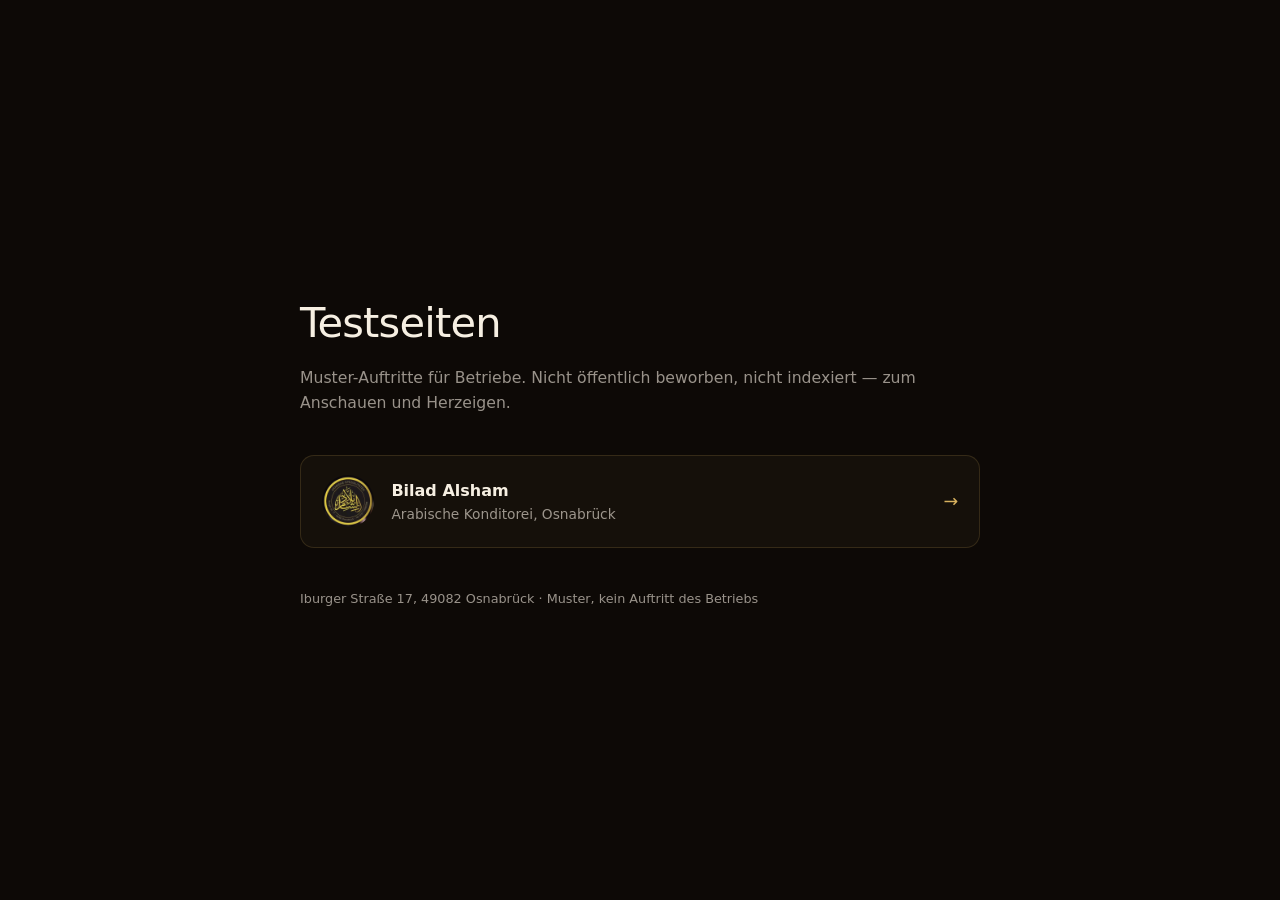
==== index.html @ 4a5b75df "Testseiten: Bilad Alsham als erste Muster-Seite Statischer Auftritt für die arabische Konditorei an " ====
<!doctype html>
<html lang="de">
<head>
<meta charset="utf-8" />
<meta name="viewport" content="width=device-width, initial-scale=1" />
<title>Testseiten</title>
<meta name="robots" content="noindex, nofollow" />
<meta name="theme-color" content="#0d0906" />
<style>
  :root{
    --ink:#0d0906; --card:#15100a; --gold:#d8b25f; --cream:#f6efe2;
    --dim:rgba(246,239,226,.6); --line:rgba(216,178,95,.16);
  }
  *,*::before,*::after{box-sizing:border-box}
  body{
    margin:0;min-height:100svh;background:var(--ink);color:var(--cream);
    font-family:system-ui,-apple-system,"Segoe UI",Roboto,sans-serif;
    line-height:1.6;display:grid;place-items:center;padding:2rem 1.2rem;
  }
  main{width:min(680px,100%)}
  h1{
    margin:0 0 .5rem;font-weight:400;letter-spacing:-.02em;
    font-size:clamp(1.7rem,5vw,2.6rem);
  }
  .lead{color:var(--dim);margin:0 0 2.5rem;font-size:.98rem}
  ul{list-style:none;margin:0;padding:0;display:grid;gap:.9rem}
  a.card{
    display:flex;align-items:center;gap:1.1rem;padding:1.2rem 1.3rem;
    border:1px solid var(--line);border-radius:14px;background:var(--card);
    color:inherit;text-decoration:none;
    transition:border-color .3s,transform .3s,background .3s;
  }
  a.card:hover{border-color:rgba(216,178,95,.4);transform:translateY(-2px);background:#191309}
  a.card:focus-visible{outline:2px solid var(--gold);outline-offset:3px}
  .thumb{
    width:52px;height:52px;flex:0 0 52px;border-radius:50%;object-fit:cover;
    background:#000;
  }
  .body{display:flex;flex-direction:column;flex:1;min-width:0}
  .body strong{font-weight:600}
  .body span{font-size:.86rem;color:var(--dim)}
  .arrow{color:var(--gold);flex:0 0 auto;font-size:1.1rem}
  footer{margin-top:2.6rem;font-size:.8rem;color:var(--dim)}
</style>
</head>
<body>
<main>
  <h1>Testseiten</h1>
  <p class="lead">
    Muster-Auftritte für Betriebe. Nicht öffentlich beworben, nicht indexiert —
    zum Anschauen und Herzeigen.
  </p>

  <ul>
    <li>
      <a class="card" href="bilad-alsham/">
        <img class="thumb" src="bilad-alsham/assets/logo.webp" width="52" height="52" alt="" />
        <span class="body">
          <strong>Bilad Alsham</strong>
          <span>Arabische Konditorei, Osnabrück</span>
        </span>
        <span class="arrow" aria-hidden="true">→</span>
      </a>
    </li>
  </ul>

  <footer>Iburger Straße 17, 49082 Osnabrück · Muster, kein Auftritt des Betriebs</footer>
</main>
</body>
</html>
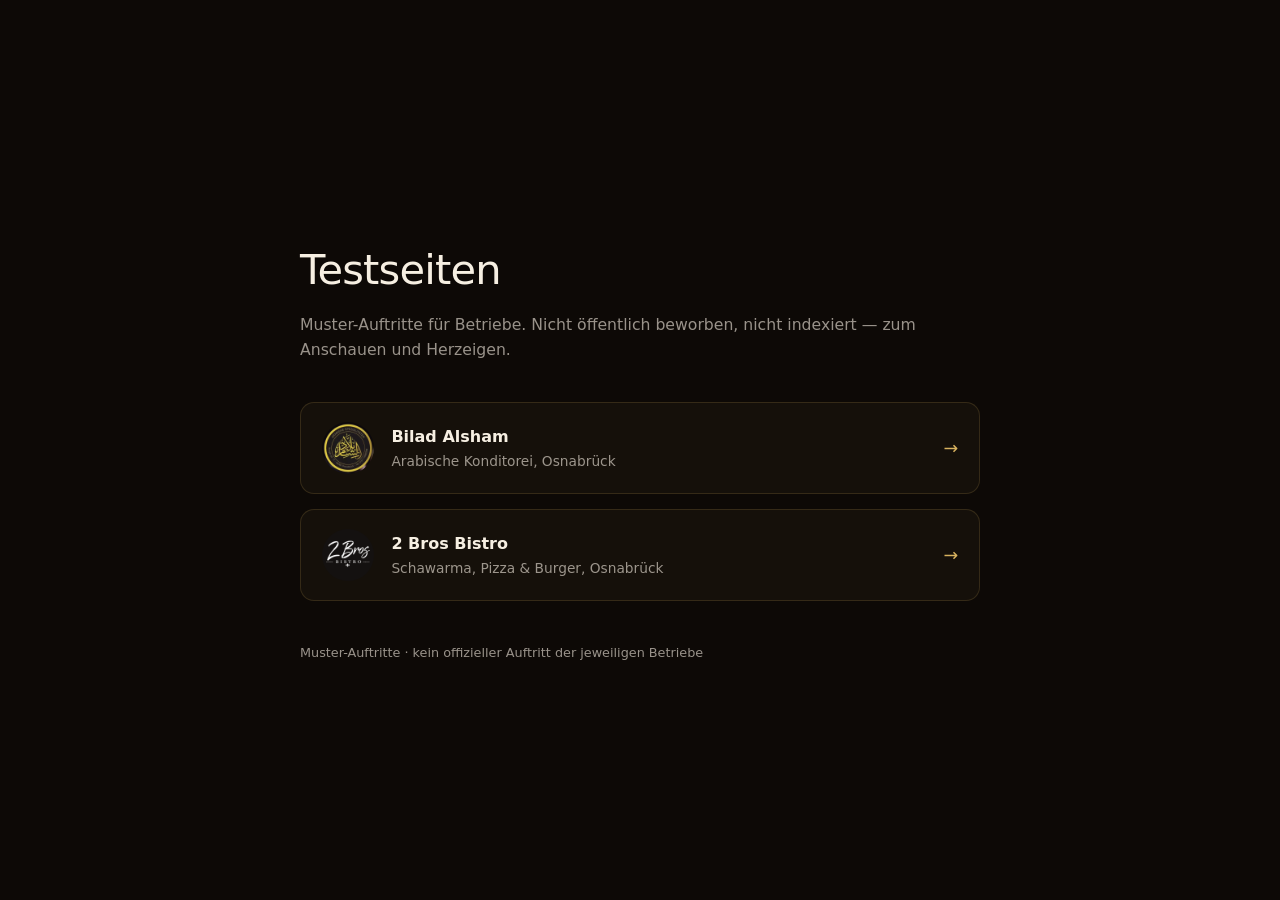
==== commit 4dbe3697: "Speisekarte des 2 Bros Bistro aufgenommen Neuer Ordner 2-bros-bistro/ nach der bestehenden Konventio" ====
--- a/index.html
+++ b/index.html
@@ -62,9 +62,19 @@
         <span class="arrow" aria-hidden="true">→</span>
       </a>
     </li>
+    <li>
+      <a class="card" href="2-bros-bistro/">
+        <img class="thumb" src="2-bros-bistro/assets/logo-coin.png" width="52" height="52" alt="" />
+        <span class="body">
+          <strong>2 Bros Bistro</strong>
+          <span>Schawarma, Pizza &amp; Burger, Osnabr&uuml;ck</span>
+        </span>
+        <span class="arrow" aria-hidden="true">&rarr;</span>
+      </a>
+    </li>
   </ul>
 
-  <footer>Iburger Straße 17, 49082 Osnabrück · Muster, kein Auftritt des Betriebs</footer>
+  <footer>Muster-Auftritte · kein offizieller Auftritt der jeweiligen Betriebe</footer>
 </main>
 </body>
 </html>
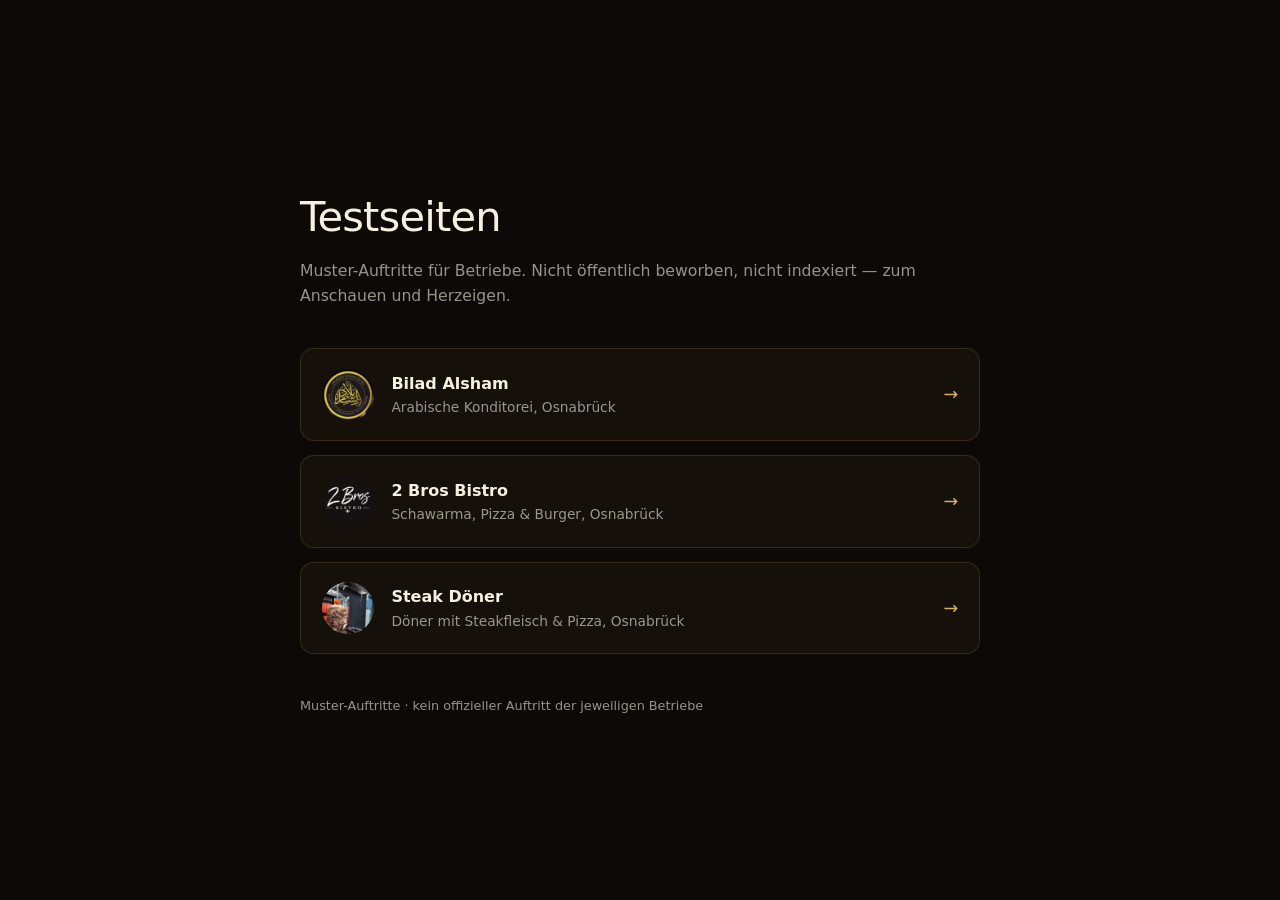
==== commit ce833432: "Testseiten: Steak Döner (Bremer Straße, Osnabrück) als Muster-Seite Co-Authored-By: Claude Opus 5 <n" ====
--- a/index.html
+++ b/index.html
@@ -72,6 +72,16 @@
         <span class="arrow" aria-hidden="true">&rarr;</span>
       </a>
     </li>
+    <li>
+      <a class="card" href="steak-doener/">
+        <img class="thumb" src="steak-doener/img/spiess.webp" width="52" height="52" alt="" />
+        <span class="body">
+          <strong>Steak D&ouml;ner</strong>
+          <span>D&ouml;ner mit Steakfleisch &amp; Pizza, Osnabr&uuml;ck</span>
+        </span>
+        <span class="arrow" aria-hidden="true">&rarr;</span>
+      </a>
+    </li>
   </ul>
 
   <footer>Muster-Auftritte · kein offizieller Auftritt der jeweiligen Betriebe</footer>
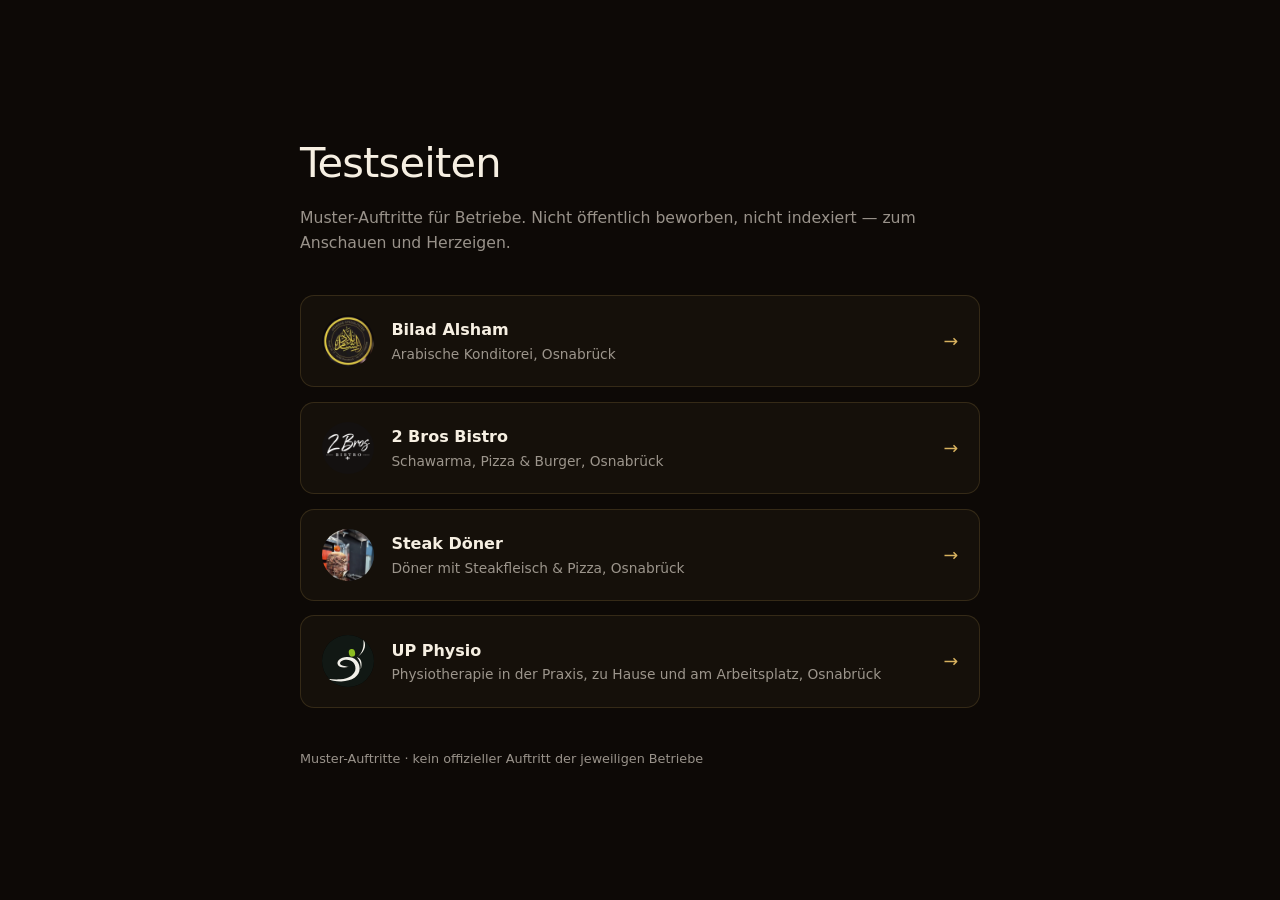
==== commit c2564a01: "Testseiten: UP Physio (Physiotherapie, Osnabrück) als Muster-Seite Co-Authored-By: Claude Opus 5.5 <" ====
--- a/index.html
+++ b/index.html
@@ -82,6 +82,16 @@
         <span class="arrow" aria-hidden="true">&rarr;</span>
       </a>
     </li>
+    <li>
+      <a class="card" href="up-physio/">
+        <img class="thumb" src="up-physio/favicon.svg" width="52" height="52" alt="" />
+        <span class="body">
+          <strong>UP Physio</strong>
+          <span>Physiotherapie in der Praxis, zu Hause und am Arbeitsplatz, Osnabr&uuml;ck</span>
+        </span>
+        <span class="arrow" aria-hidden="true">&rarr;</span>
+      </a>
+    </li>
   </ul>
 
   <footer>Muster-Auftritte · kein offizieller Auftritt der jeweiligen Betriebe</footer>
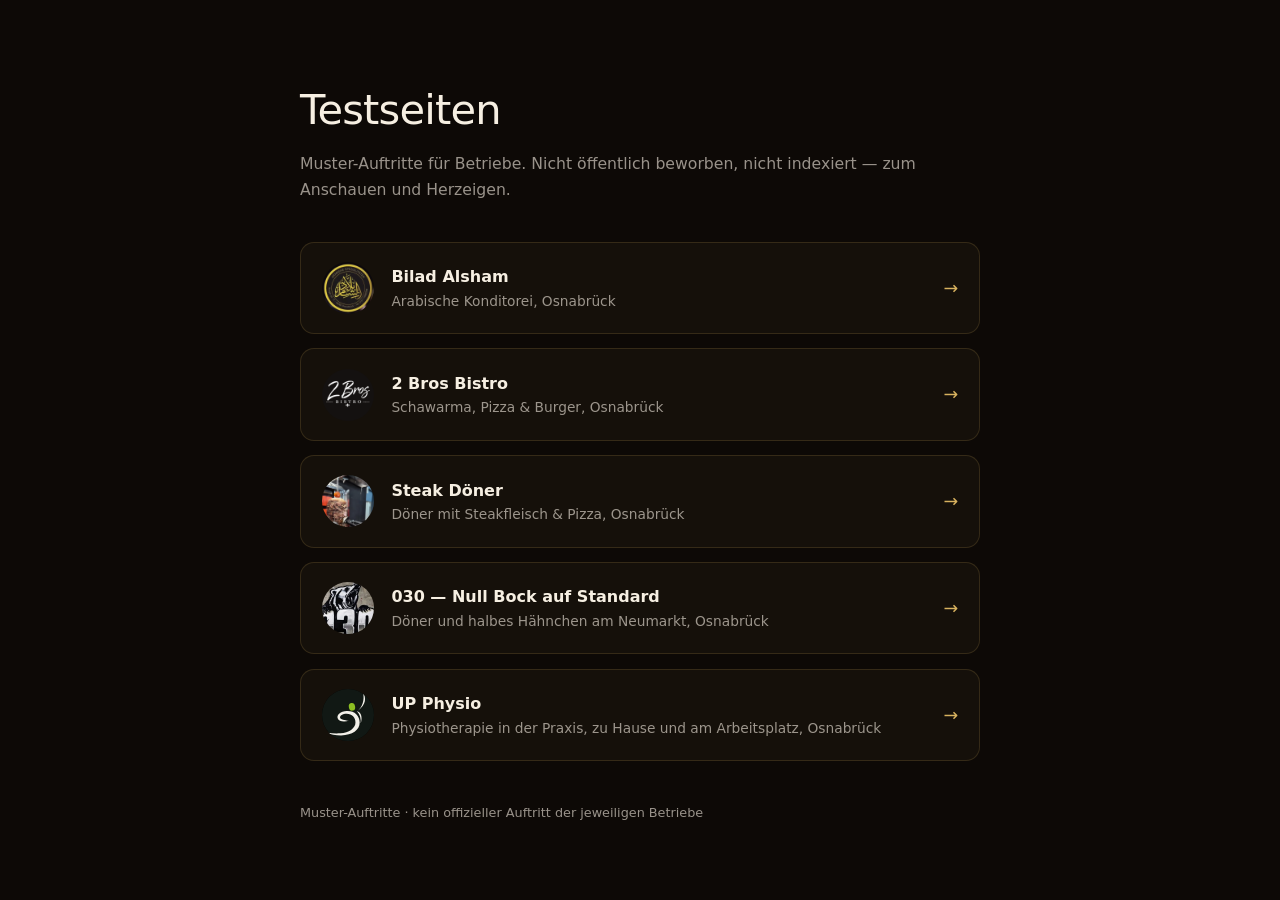
==== commit 0f7009de: "030 Osnabrueck aufgenommen (Stand: Laden ist offen) Neue Fassung der Seite, die bisher unter simon09" ====
--- a/index.html
+++ b/index.html
@@ -83,6 +83,16 @@
       </a>
     </li>
     <li>
+      <a class="card" href="030/">
+        <img class="thumb" src="030/thumb.webp" width="52" height="52" alt="" />
+        <span class="body">
+          <strong>030 &mdash; Null Bock auf Standard</strong>
+          <span>D&ouml;ner und halbes H&auml;hnchen am Neumarkt, Osnabr&uuml;ck</span>
+        </span>
+        <span class="arrow" aria-hidden="true">&rarr;</span>
+      </a>
+    </li>
+    <li>
       <a class="card" href="up-physio/">
         <img class="thumb" src="up-physio/favicon.svg" width="52" height="52" alt="" />
         <span class="body">
